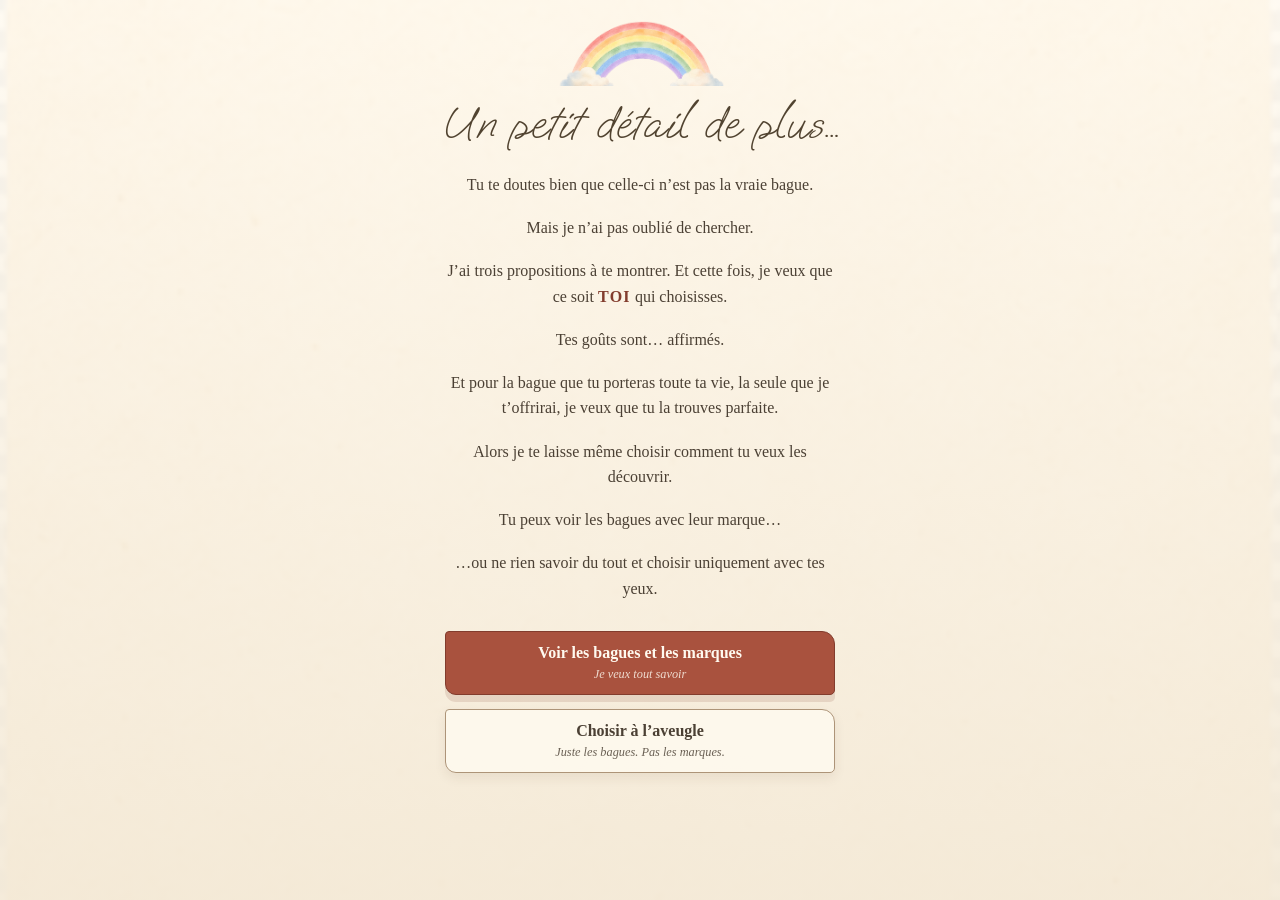
==== un-dernier-petit-detail.html @ 6b3b87de "Add secret ring selection experience" ====
<!doctype html>
<html lang="fr">
<head>
  <meta charset="utf-8" />
  <meta name="viewport" content="width=device-width, initial-scale=1, viewport-fit=cover" />
  <meta name="theme-color" content="#f4ead8" />
  <meta name="robots" content="noindex, nofollow, noarchive" />
  <title>Un petit détail de plus…</title>
  <link rel="icon" type="image/png" sizes="192x192" href="assets/icons/icon-192-v1.png" />
  <link rel="apple-touch-icon" sizes="180x180" href="assets/icons/apple-touch-icon-v1.png" />
  <link rel="stylesheet" href="ring-secret.css?v=1.0.0" />
</head>
<body>
  <main id="ringExperience" class="ring-experience" aria-live="polite"></main>
  <noscript>Cette page a besoin de JavaScript pour s’ouvrir.</noscript>
  <script type="module" src="ring-secret.js?v=1.0.0"></script>
</body>
</html>
---- ring-secret.css ----
@font-face { font-family: "Secret Hand"; src: url("assets/opening/v1-4-17/OoohBaby-Regular.ttf") format("truetype"); font-display: swap; }
@font-face { font-family: "Secret Notes"; src: url("assets/notebook/v1-4-32/Kalam-Regular.ttf") format("truetype"); font-display: swap; }
:root { color-scheme: light; --ink: #4b4034; --muted: #7b6c5d; --paper: #fffaf0; --paper-deep: #f4ead8; --line: #d8c9b1; --terracotta: #a9523e; --terracotta-dark: #823c2d; font-family: Georgia, "Times New Roman", serif; }
* { box-sizing: border-box; }
html { min-height: 100%; background: var(--paper-deep); }
body { margin: 0; min-width: 320px; min-height: 100vh; min-height: 100dvh; color: var(--ink); background: linear-gradient(rgba(255,250,240,.84),rgba(244,234,216,.94)), url("assets/opening/v1-4-18/01_background_papier.png") center / cover fixed; -webkit-font-smoothing: antialiased; overflow-x: hidden; }
button { font: inherit; }
.ring-experience { width: 100%; }
.secret-page { width: min(100%, 520px); min-height: 100vh; min-height: 100dvh; margin: auto; padding: max(20px, env(safe-area-inset-top)) 22px max(40px, env(safe-area-inset-bottom)); text-align: center; }
.secret-rainbow { display: block; width: min(42vw, 170px); height: 66px; margin: 0 auto 12px; object-fit: cover; object-position: top center; opacity: .82; }
h1 { margin: 0 auto 22px; color: #514330; font: 400 clamp(34px, 10vw, 48px)/1.08 "Secret Hand", cursive; }
.secret-copy { width: min(100%, 400px); margin: auto; font-size: 1rem; line-height: 1.58; }
.secret-copy p { margin: 0 0 18px; }
.secret-copy strong { color: var(--terracotta-dark); letter-spacing: .08em; }
.secret-actions { display: grid; gap: 14px; width: min(100%, 390px); margin: 30px auto 0; }
.secret-button { position: relative; display: grid; place-items: center; min-height: 64px; padding: 12px 22px; border-radius: 4px 13px 5px 11px; cursor: pointer; }
.secret-button span { font-weight: 700; }
.secret-button small { margin-top: 5px; font-size: .77rem; font-style: italic; font-weight: 400; opacity: .82; }
.secret-button--primary { border: 1px solid var(--terracotta-dark); color: #fffaf0; background: var(--terracotta); box-shadow: 0 7px 0 rgba(130,60,45,.14); }
.secret-button--secondary { border: 1px solid #ad9478; color: var(--ink); background: rgba(255,250,240,.83); box-shadow: 0 5px 12px rgba(73,52,30,.08); }
.secret-back { display: block; min-height: 44px; margin: 0 0 8px; padding: 4px 0; border: 0; color: var(--muted); background: transparent; font: 400 20px "Secret Hand", cursive; cursor: pointer; }
.secret-kicker { margin: 0 0 4px; color: var(--terracotta); font: 700 .74rem/1 Georgia, serif; letter-spacing: .15em; }
.secret-ring-page h1 { margin-bottom: 17px; }
.ring-carousel-wrap { position: relative; }
.ring-carousel { display: flex; width: 100%; overflow-x: auto; scroll-snap-type: x mandatory; scrollbar-width: none; border: 10px solid #fffdf8; outline: 1px solid var(--line); background: rgba(232,222,204,.7); box-shadow: 0 9px 22px rgba(65,45,25,.12); transform: rotate(-.35deg); -webkit-overflow-scrolling: touch; }
.ring-carousel::-webkit-scrollbar { display: none; }
.ring-slide { flex: 0 0 100%; aspect-ratio: 4 / 5; scroll-snap-align: start; scroll-snap-stop: always; }
.ring-view { width: 100%; height: 100%; object-fit: contain; }
.image-placeholder { display: grid; place-items: center; color: #8c7964; background: radial-gradient(circle at 46% 42%,rgba(255,255,255,.72),transparent 32%), linear-gradient(145deg,#eee2ce,#e2d3bd); font: 400 25px "Secret Hand", cursive; }
.carousel-arrow { position: absolute; z-index: 2; top: 50%; display: grid; place-items: center; width: 44px; height: 52px; padding: 0; border: 0; border-radius: 50%; color: var(--terracotta-dark); background: rgba(255,250,240,.88); box-shadow: 0 3px 10px rgba(65,45,25,.15); font: 36px/1 Georgia, serif; transform: translateY(-50%); cursor: pointer; }
.carousel-arrow--previous { left: -8px; }
.carousel-arrow--next { right: -8px; }
.carousel-dots { display: flex; justify-content: center; gap: 9px; margin: 18px 0 0; }
.carousel-dot { width: 8px; height: 8px; border: 1px solid var(--terracotta); border-radius: 50%; }
.carousel-dot.is-active { background: var(--terracotta); }
.swipe-hint { margin: 10px 0 0; color: var(--muted); font: 400 17px/1.35 "Secret Notes", cursive; }
.ring-information { width: min(100%, 360px); margin: 22px auto 0; padding: 18px; border-top: 1px solid var(--line); border-bottom: 1px solid var(--line); }
.ring-information p { margin: 0; }
.ring-brand { color: var(--terracotta-dark); font-size: .8rem; font-weight: 700; letter-spacing: .14em; text-transform: uppercase; }
.ring-model { margin-top: 7px !important; font-size: 1.18rem; }
.ring-details { margin-top: 8px !important; color: var(--muted); font-size: .91rem; }
.secret-choice-page .secret-rainbow, .secret-final .secret-rainbow { margin-bottom: 6px; }
.secret-subtitle { margin: -13px 0 25px; font-style: italic; }
.ring-choices { display: grid; grid-template-columns: repeat(3,minmax(0,1fr)); gap: 9px; }
.ring-choice { min-width: 0; padding: 7px 7px 12px; border: 1px solid var(--line); color: var(--ink); background: #fffaf0; box-shadow: 0 4px 11px rgba(65,45,25,.09); cursor: pointer; }
.ring-choice__image { width: 100%; aspect-ratio: 4 / 5; margin-bottom: 8px; object-fit: cover; font-size: 15px; }
.ring-choice > span { font: 400 21px/1.1 "Secret Hand", cursive; }
.ring-choice-none { margin: 30px auto 0; padding-top: 25px; border-top: 1px solid var(--line); }
.ring-choice-none button { min-height: 54px; width: min(100%,320px); border: 1px solid #ad9478; border-radius: 4px 13px 5px 11px; color: var(--ink); background: rgba(255,250,240,.86); font-weight: 700; cursor: pointer; }
.ring-choice-none p { margin: 10px auto 0; color: var(--muted); font-size: .84rem; font-style: italic; }
.final-ring-art { width: min(86vw,360px); aspect-ratio: 4 / 5; margin: auto; border: 9px solid #fffdf8; outline: 1px solid var(--line); background: #eee2ce; box-shadow: 0 8px 20px rgba(65,45,25,.11); transform: rotate(.4deg); }
.final-ring-art > img { display: none; width: 100%; height: 100%; object-fit: contain; }
.final-ring-art.has-image > img { display: block; }
.final-ring-art.has-image .final-ring-placeholder { display: none; }
.final-ring-placeholder { display: grid; place-items: center; align-content: center; width: 100%; height: 100%; color: #8c7964; background: radial-gradient(circle at 50% 43%,rgba(255,255,255,.8),transparent 27%), linear-gradient(145deg,#eee2ce,#e2d3bd); }
.final-ring-placeholder span { font: 400 26px "Secret Hand", cursive; }
.final-ring-placeholder small { margin-top: 8px; font: 12px ui-monospace, monospace; }
.final-caption { margin: 12px 0 30px; font: 400 27px "Secret Hand", cursive; }
.final-copy { font-size: 1.05rem; line-height: 1.6; }
.final-copy p { margin: 0 0 22px; }
.final-emphasis { color: var(--terracotta-dark); font-size: 1.2rem; font-style: italic; font-weight: 700; }
@media (min-width: 430px) { .secret-page { padding-left: 30px; padding-right: 30px; } }
@media (prefers-reduced-motion: reduce) { *, *::before, *::after { scroll-behavior: auto !important; } }
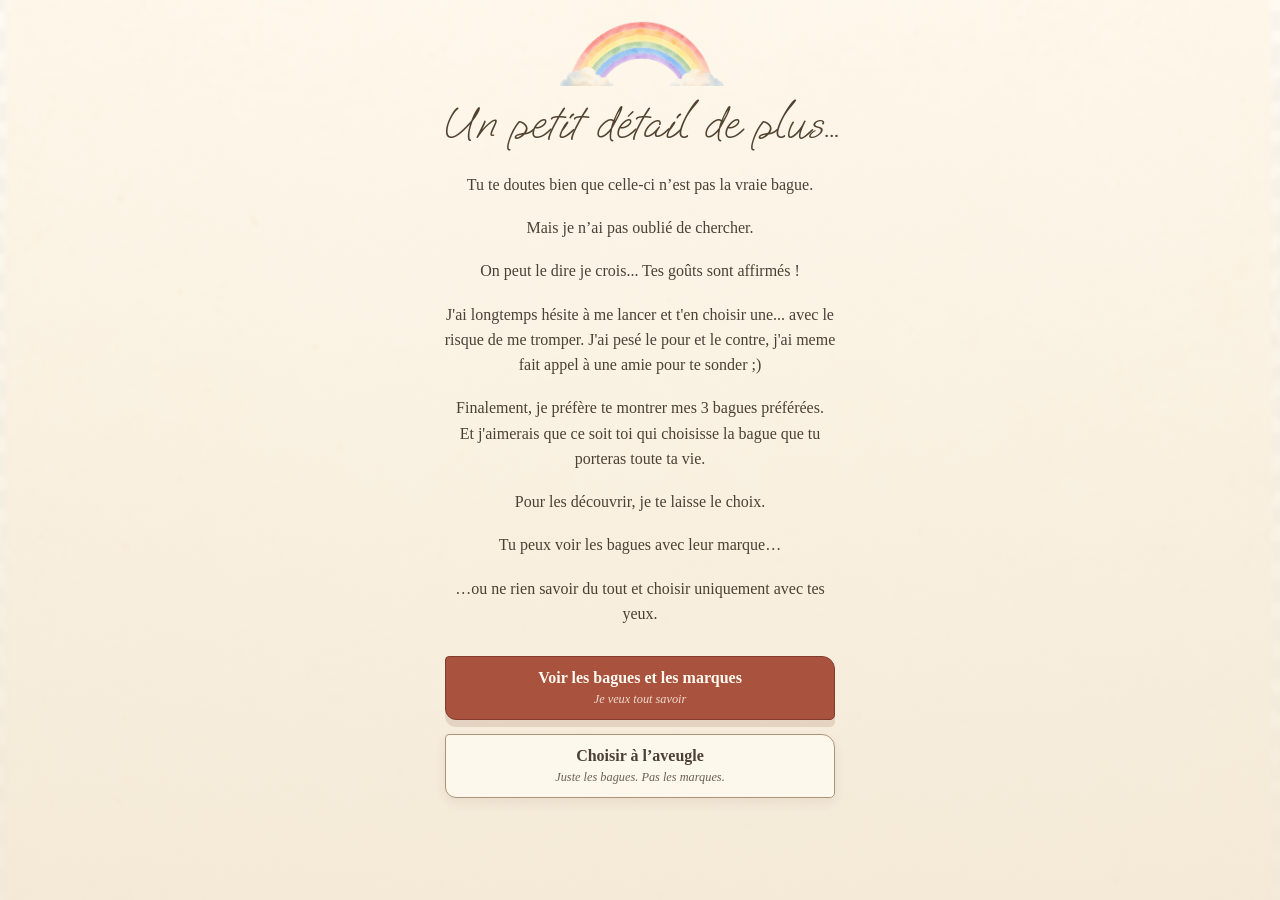
==== commit 551892ab: "Update secret ring introduction copy" ====
--- a/un-dernier-petit-detail.html
+++ b/un-dernier-petit-detail.html
@@ -13,6 +13,6 @@
 <body>
   <main id="ringExperience" class="ring-experience" aria-live="polite"></main>
   <noscript>Cette page a besoin de JavaScript pour s’ouvrir.</noscript>
-  <script type="module" src="ring-secret.js?v=1.0.0"></script>
+  <script type="module" src="ring-secret.js?v=1.0.4"></script>
 </body>
 </html>
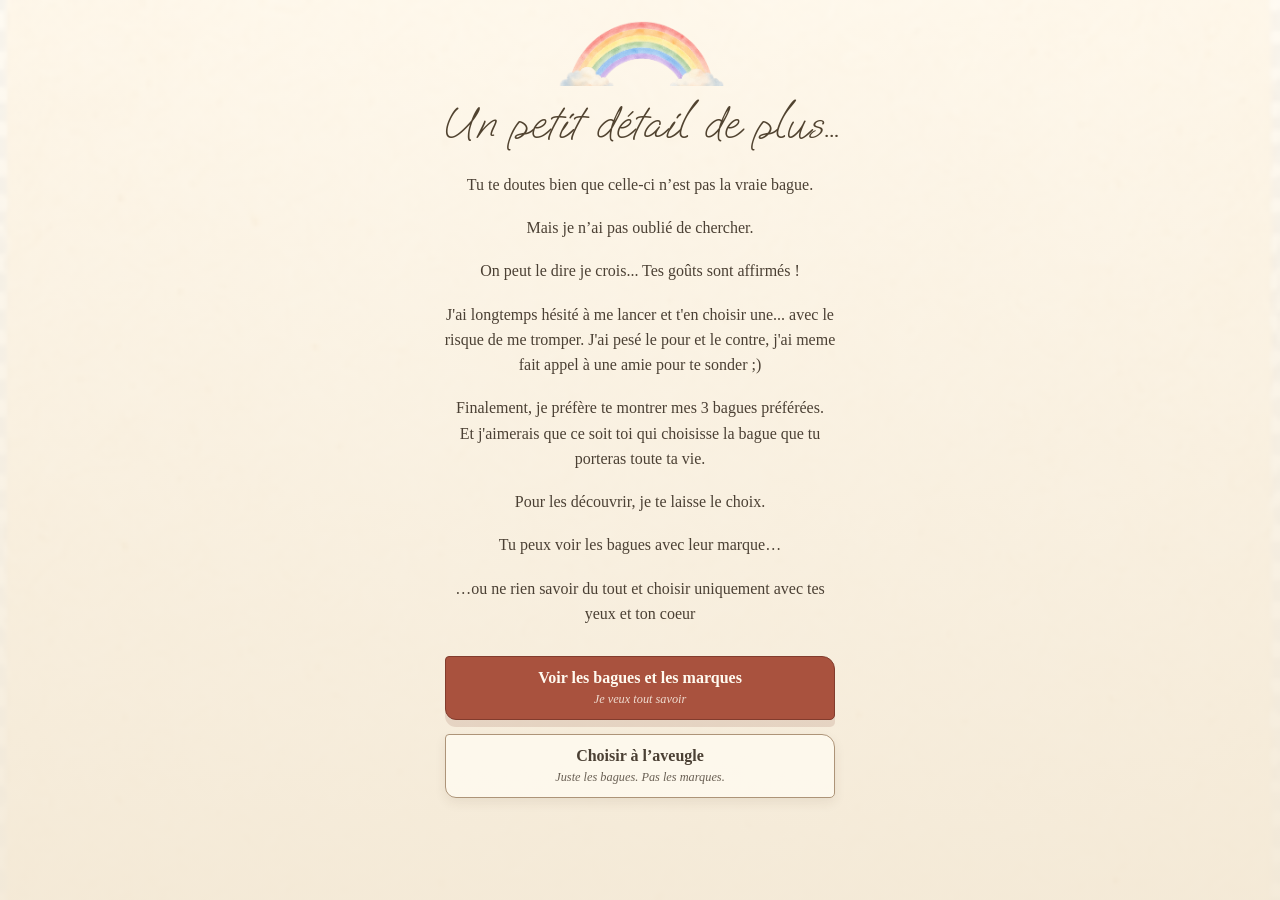
==== commit 3968837b: "Polish secret ring introduction copy" ====
--- a/un-dernier-petit-detail.html
+++ b/un-dernier-petit-detail.html
@@ -13,6 +13,6 @@
 <body>
   <main id="ringExperience" class="ring-experience" aria-live="polite"></main>
   <noscript>Cette page a besoin de JavaScript pour s’ouvrir.</noscript>
-  <script type="module" src="ring-secret.js?v=1.0.4"></script>
+  <script type="module" src="ring-secret.js?v=1.0.6"></script>
 </body>
 </html>
